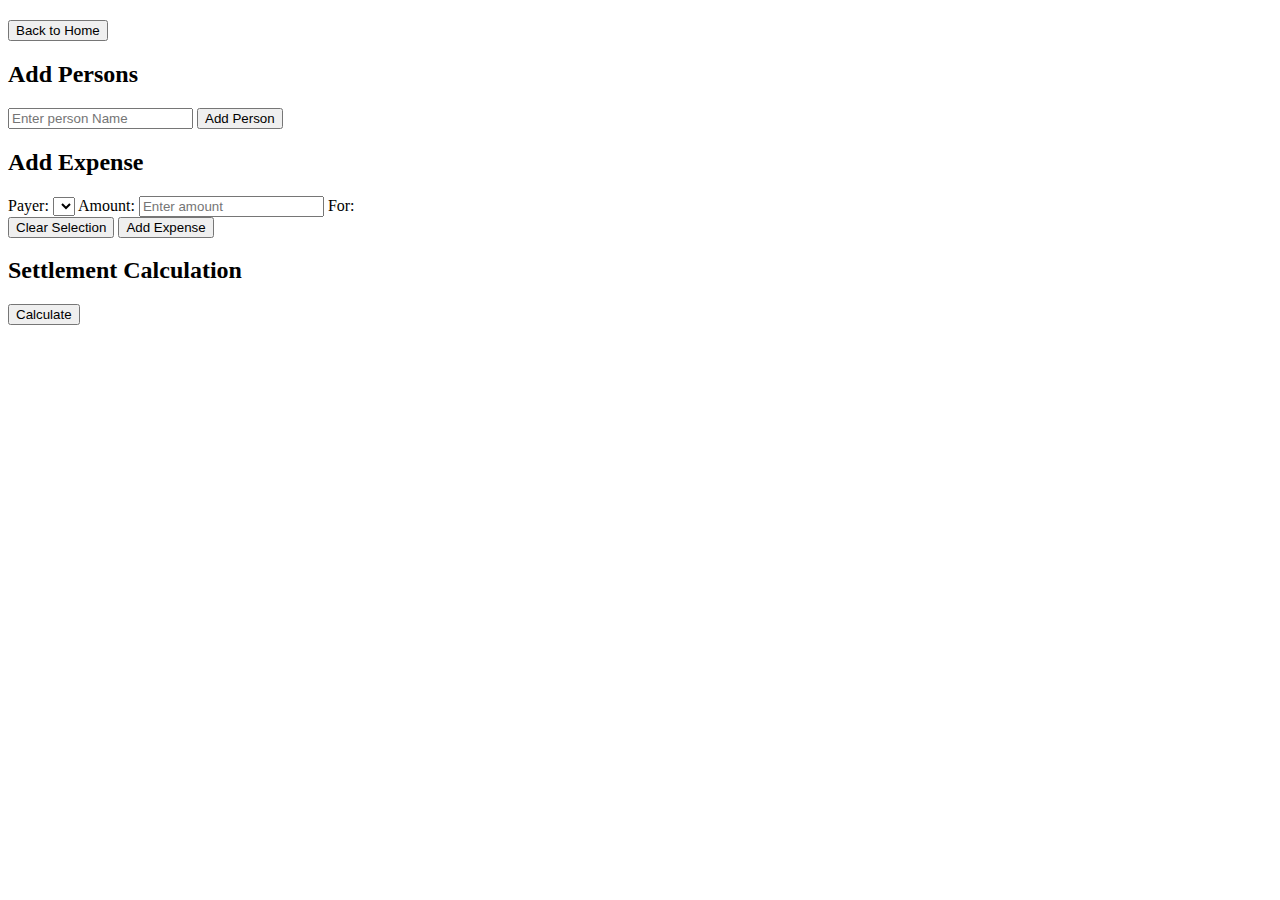
==== trip.html @ 81707141 "Trip html code updated" ====
<!DOCTYPE html>
<html lang="en">
<head>
    <meta charset="UTF-8">
    <meta name="viewport" content="width=device-width, initial-scale=1.0">
    <title>Trip Expense Tracker</title>
    <link rel="stylesheet" href="css/style.css">
</head>
<body>
    <div class="container">
        <h2 id="tripTitle"></h2>
        <button onclick="goBack()">Back to Home</button>

        <div id="personsSection">
        <h2>Add Persons</h2>
        <input type="text" id="personName" placeholder="Enter person Name">
        <button onclick="addPerson()">Add Person</button>
        <ul id="personList"></ul>
        </div>

        <div id="expensesSection">
        <h2>Add Expense</h2>
        <label>Payer:</label>
        <select id="payerSelect"></select>
        <label>Amount:</label>
        <input type="number" id="amount" placeholder="Enter amount">
        <label>For:</label>
        <div id="forSelectContainer"></div>
        <button onclick="clearSelections()">Clear Selection</button>
        <button onclick="addExpense()">Add Expense</button>
        <ul id="expenseList"></ul>
        </div>

        <div id="settlementsSection">
            <h2>Settlement Calculation</h2>
            <button onclick="calculateSettlement()">Calculate</button>
            <ul id="settlementList"></ul>
        </div>

    </div>
    <script src="js/script.js"></script>
</body>
</html>
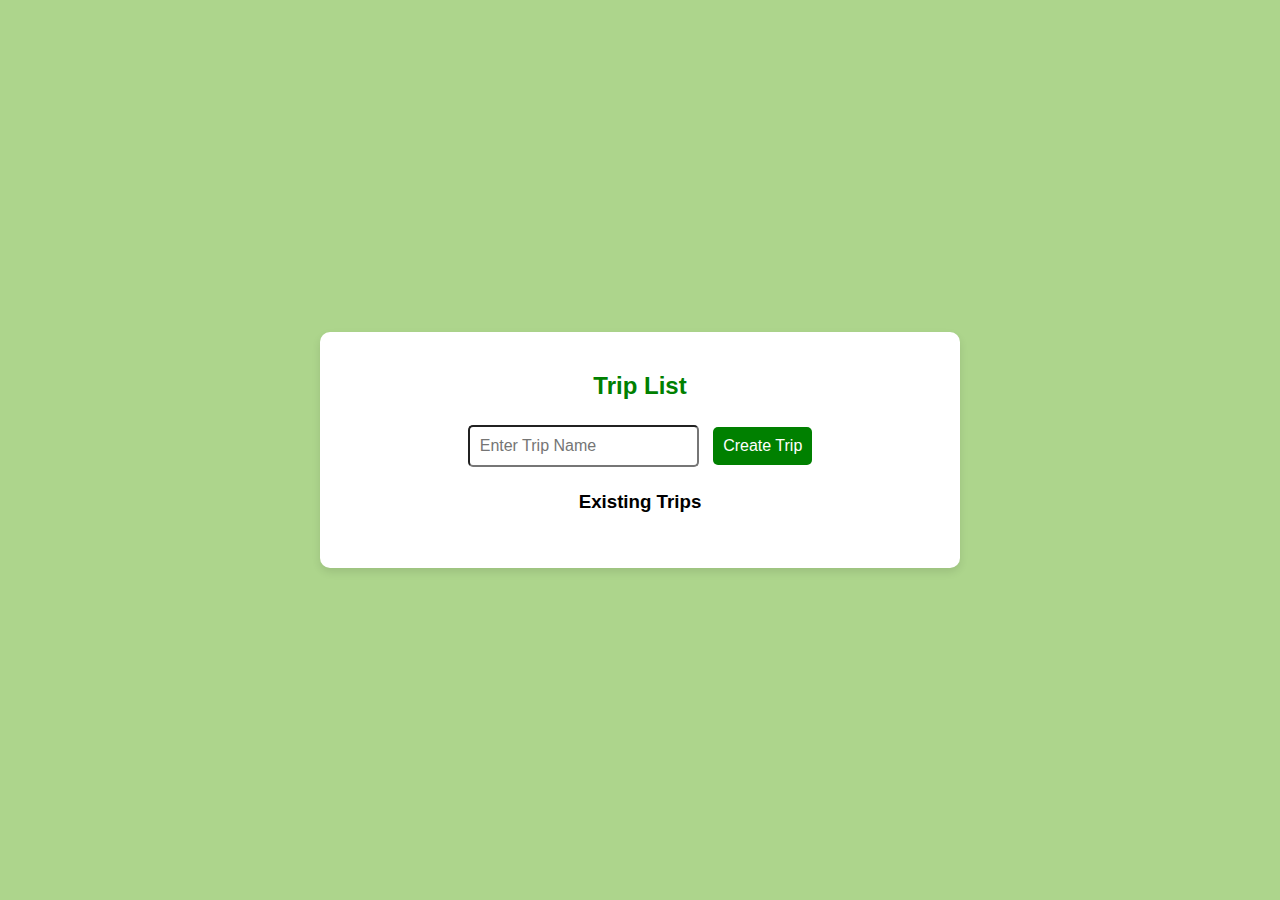
==== commit 6e063ba8: "Over" ====
--- a/trip.html
+++ b/trip.html
@@ -8,8 +8,14 @@
 </head>
 <body>
     <div class="container">
-        <h2 id="tripTitle"></h2>
-        <button onclick="goBack()">Back to Home</button>
+        <div class="tripContainer">
+            <h2 id="tripTitle"></h2>
+        </div>
+        <button onclick="goBack()" class="backToHome">
+            <svg xmlns="http://www.w3.org/2000/svg" width="16" height="16" fill="currentColor" class="bi bi-arrow-90deg-left" viewBox="0 0 16 16">
+                <path fill-rule="evenodd" d="M1.146 4.854a.5.5 0 0 1 0-.708l4-4a.5.5 0 1 1 .708.708L2.707 4H12.5A2.5 2.5 0 0 1 15 6.5v8a.5.5 0 0 1-1 0v-8A1.5 1.5 0 0 0 12.5 5H2.707l3.147 3.146a.5.5 0 1 1-.708.708z"/>
+              </svg>
+        </button>
 
         <div id="personsSection">
         <h2>Add Persons</h2>
--- a/css/style.css
+++ b/css/style.css
@@ -0,0 +1,98 @@
+body{
+    font-family: arial,sans-serif;
+    text-align: center;
+    background-color: #add58c;
+    padding: 0;
+    margin: 0;
+    /* overflow-y: hidden; */
+}
+.mainContainer{
+    display: flex;
+    min-width: 600px;
+    justify-content: center;
+    align-items: center;
+    height: 100vh;
+}
+
+.container{
+    background: white;
+    padding: 20px;
+    border-radius: 10px;
+    box-shadow: 0 4px 8px rgba(0, 0, 0, 0.1);
+    width: 600px;
+    margin: 20px auto;
+    text-align: center;
+    
+    /* min-width: 600px;
+    padding: 10px;
+    background: white;
+    border-radius: 10px; */
+    position: relative;
+   
+}
+.backToHome{
+    position: absolute;
+    top: 0;
+    left: 0;
+    width: 50px;
+}
+h2{
+    color: green;
+}
+input, select, button{
+    margin: 5px;    
+    padding: 10px;
+    border-radius: 5px;
+    font-size: 16px;
+}
+button {
+    background-color: green;
+    color: white;
+    border: none;
+    cursor: pointer;
+    transition: 0.5s;
+}
+button:hover {
+    background-color: darkgreen;
+}
+ul {
+    list-style: none;
+    padding: 0;
+    display: flex;
+    flex-direction: column;
+    align-items: center;
+}
+li {
+    width: 30%;
+    background: #add58c;
+    padding: 8px;
+    margin: 5px 0;
+    border-radius: 5px;
+}
+#forSelectContainer {
+    display: flex;
+    flex-wrap: wrap;
+    justify-content: center;
+}
+.checkbox-container {
+    margin: 5px;
+    padding: 5px;
+    border: 1px solid #ccc;
+    border-radius: 5px;
+}
+.trip-link {
+    text-decoration: none;
+    color: green;
+    font-size: 18px;
+}
+#tripTitle{
+   margin-top: -5px;
+   color: #fff;
+}
+.tripContainer{
+    background-color: green;
+    height: 30px;
+    width: 90px;
+    margin: auto;
+    border-radius: 10px;
+}